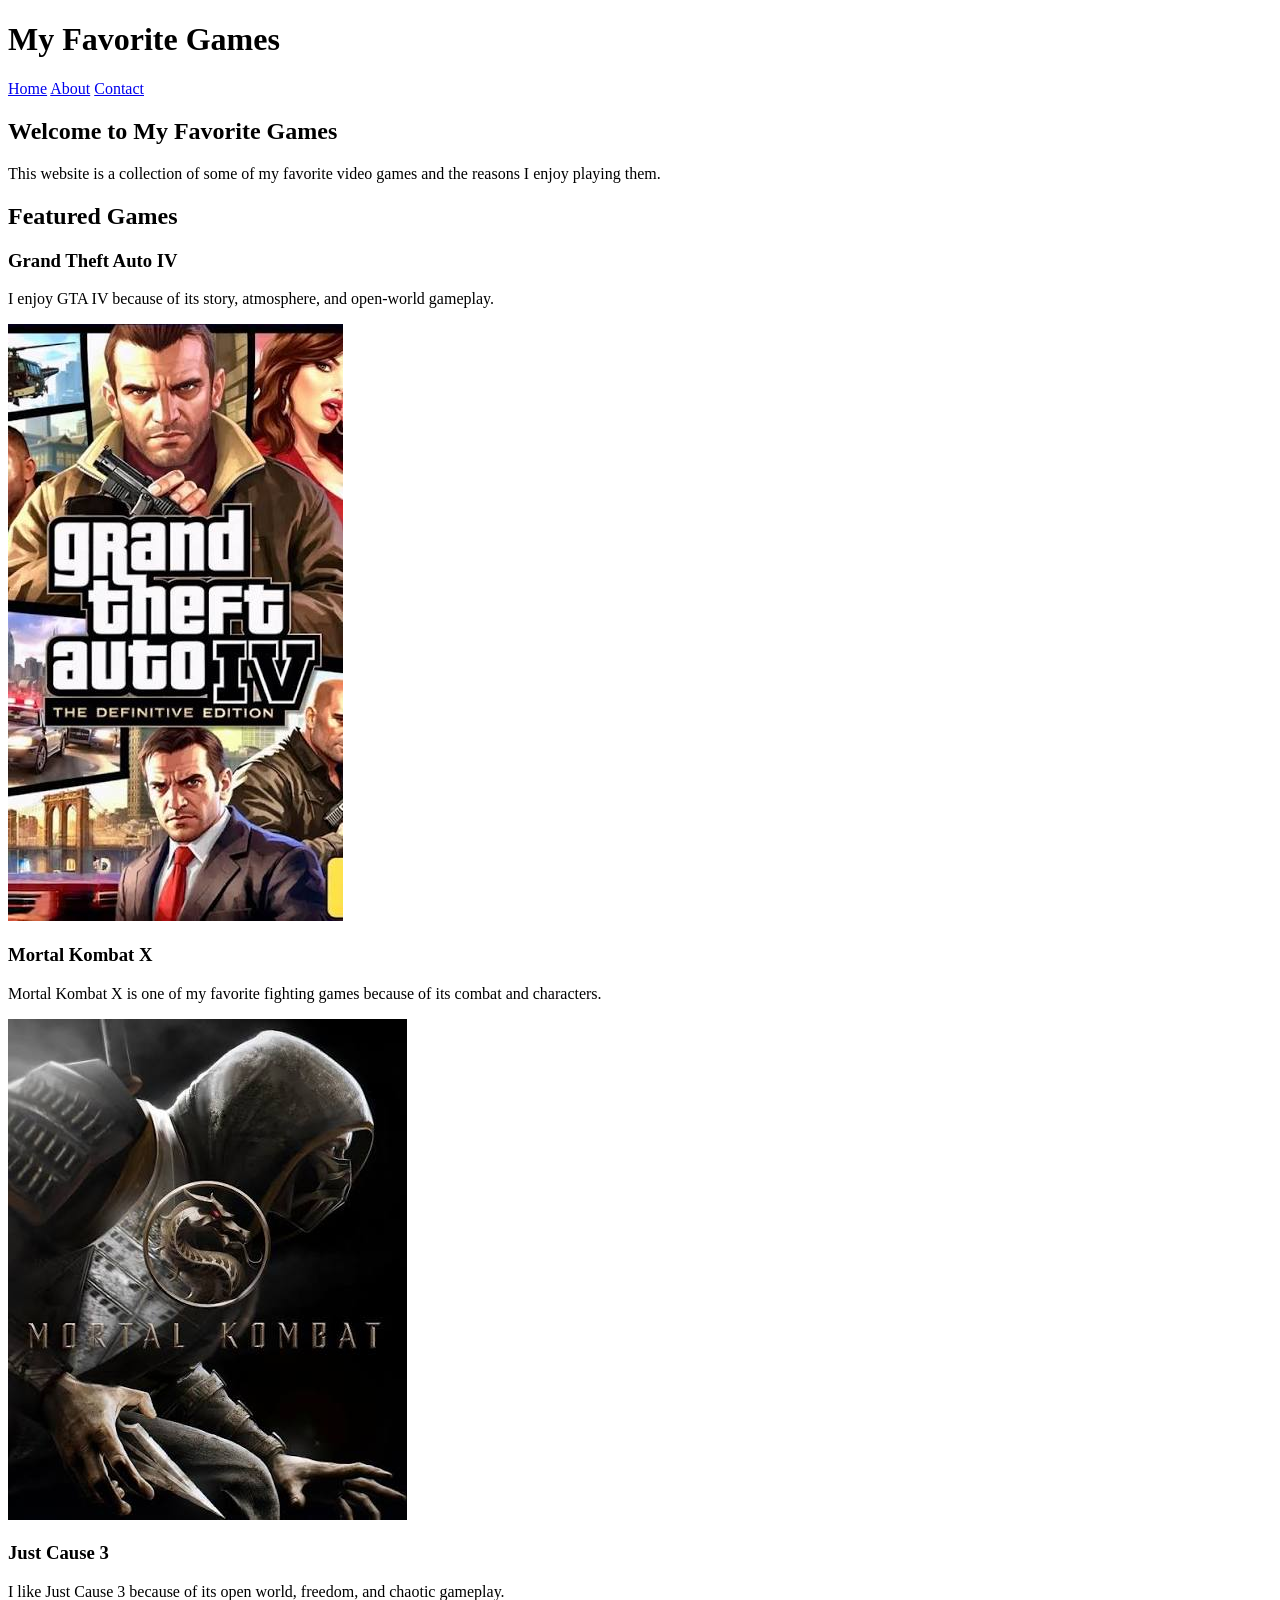
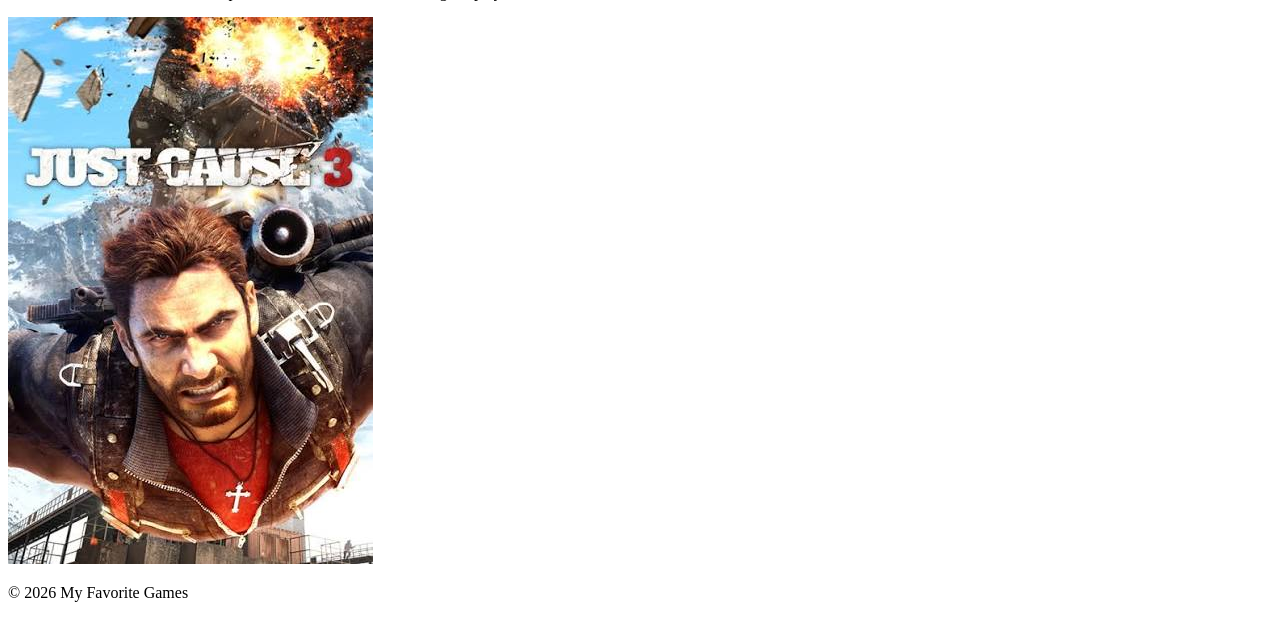
==== index.html @ c0b4bbab "Initial website" ====
<!DOCTYPE html>
<html>

    <!-- Document Head: Contains the page metadata, character encoding, viewport settings, and page title. -->
<head>
    <meta charset="UTF-8">
    <meta name="viewport" content="width=device-width, initial-scale=1.0">
    <title>My Favorite Games</title>
</head>
<body>
    <!-- Header: Introduces the website with its main heading. -->
<header>
<h1>My Favorite Games</h1>

</header>

<!-- Navigation: Provides links to the Home, About, and Contact pages. -->
<nav>
     <a href="index.html">Home</a>
    <a href="about.html">About</a>
    <a href="contact.html">Contact</a>
</nav>

<!-- Main Content: Contains the primary information presented on the homepage. -->
<main>
    <!-- Introduction Section: Welcomes visitors and explains the purpose of the website. -->
    <section>
    <h2>Welcome to My Favorite Games</h2>
    <p>This website is a collection of some of my favorite video games and the reasons I enjoy playing them.</p>
</section>
<section>
    <!-- Featured Games Section: Highlights three favorite games and explains why they are enjoyable. -->
    <h2>Featured Games</h2>
    <!-- Grand Theft Auto IV: Describes why GTA IV is one of my favorite games. -->
    <h3>Grand Theft Auto IV</h3>
    <p>I enjoy GTA IV because of its story, atmosphere, and open-world gameplay.</p>
    <img src="images/gta-iv.jpeg" alt="Grand Theft Auto IV">
    <!-- Mortal Kombat X: Describes why Mortal Kombat X is one of my favorite fighting games. -->
    <h3>Mortal Kombat X</h3>
    <p>Mortal Kombat X is one of my favorite fighting games because of its combat and characters.</p>
    <img src="images/mkx.jpeg" alt="Mortal Kombat X">
    <!-- Just Cause 3: Describes why Just Cause 3 is one of my favorite open-world games. -->
    <h3>Just Cause 3</h3>
    <p>I like Just Cause 3 because of its open world, freedom, and chaotic gameplay.</p>
    <img src="images/jc3.jpeg" alt="Just Cause 3">
</section>
</main>

<!-- Footer: Displays the copyright information for the website. -->
<footer>
    <p>&copy; 2026 My Favorite Games</p>
</footer>
</body>
</html>
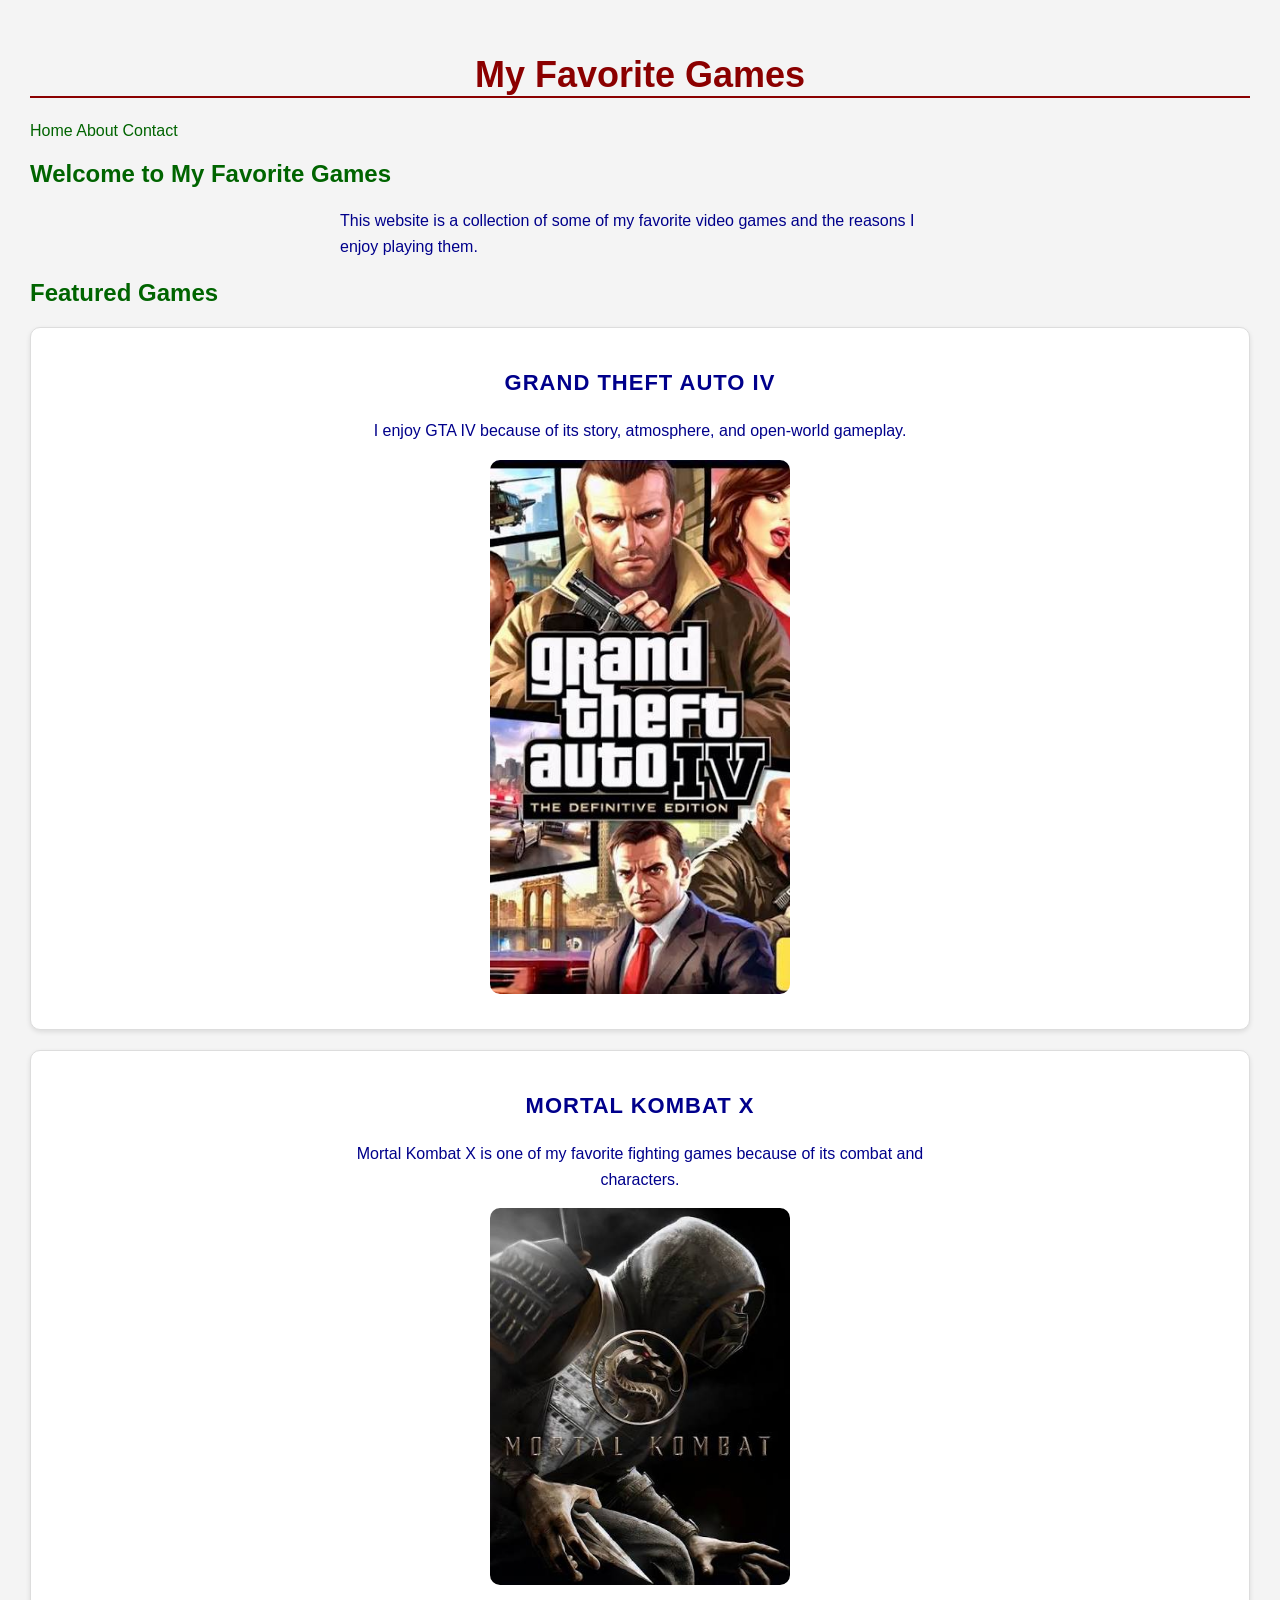
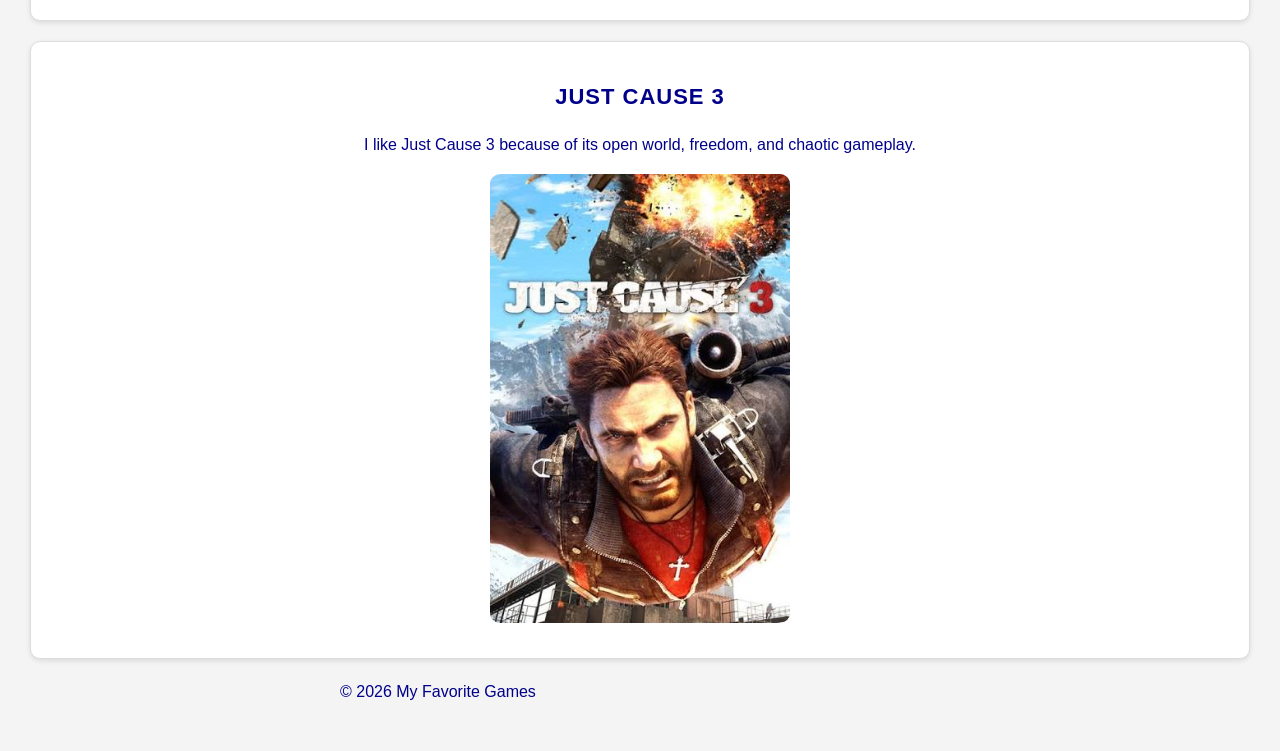
==== commit 824a7f88: "Add CSS styling and design notes" ====
--- a/index.html
+++ b/index.html
@@ -1,11 +1,12 @@
 <!DOCTYPE html>
-<html>
+<html lang="en">
 
     <!-- Document Head: Contains the page metadata, character encoding, viewport settings, and page title. -->
 <head>
     <meta charset="UTF-8">
     <meta name="viewport" content="width=device-width, initial-scale=1.0">
     <title>My Favorite Games</title>
+    <link rel="stylesheet" href="style.css">
 </head>
 <body>
     <!-- Header: Introduces the website with its main heading. -->
@@ -29,20 +30,29 @@
     <p>This website is a collection of some of my favorite video games and the reasons I enjoy playing them.</p>
 </section>
 <section>
+
     <!-- Featured Games Section: Highlights three favorite games and explains why they are enjoyable. -->
     <h2>Featured Games</h2>
     <!-- Grand Theft Auto IV: Describes why GTA IV is one of my favorite games. -->
-    <h3>Grand Theft Auto IV</h3>
-    <p>I enjoy GTA IV because of its story, atmosphere, and open-world gameplay.</p>
-    <img src="images/gta-iv.jpeg" alt="Grand Theft Auto IV">
+    <div class="game-card">
+        <h3>Grand Theft Auto IV</h3>
+        <p>I enjoy GTA IV because of its story, atmosphere, and open-world gameplay.</p>
+        <img src="images/gta-iv.jpeg" alt="Grand Theft Auto IV">
+    </div>
+
     <!-- Mortal Kombat X: Describes why Mortal Kombat X is one of my favorite fighting games. -->
+    <div class="game-card">
     <h3>Mortal Kombat X</h3>
     <p>Mortal Kombat X is one of my favorite fighting games because of its combat and characters.</p>
     <img src="images/mkx.jpeg" alt="Mortal Kombat X">
+    </div>
+
     <!-- Just Cause 3: Describes why Just Cause 3 is one of my favorite open-world games. -->
+    <div class="game-card">
     <h3>Just Cause 3</h3>
     <p>I like Just Cause 3 because of its open world, freedom, and chaotic gameplay.</p>
     <img src="images/jc3.jpeg" alt="Just Cause 3">
+    </div>
 </section>
 </main>
 
--- a/style.css
+++ b/style.css
@@ -0,0 +1,79 @@
+/* General page styles */
+body {
+    background-color: #f4f4f4;
+    color: darkblue;
+    font-family: Arial, sans-serif;
+    margin: 20px;
+    padding: 10px;
+}
+
+/* Heading styles */
+h1 {
+    color: darkred;
+    font-size: 36px;
+    text-align: center;
+    border-bottom: 2px solid darkred;
+}
+
+/* Heading styles */
+h2 {
+    color: darkgreen;
+    font-size: 24px;
+}
+
+/* Heading styles */
+h3 {
+    color: darkblue;
+    font-size: 22px;
+    font-weight: bold;
+    letter-spacing: 1px;
+    text-transform: uppercase;
+}
+
+/* Navigation link styles */
+a {
+    color: darkgreen;
+     text-decoration: none;
+}
+
+/* Navigation link styles */
+a:hover {
+    color: red;
+}
+
+img {
+    border-radius: 10px;
+    margin-bottom: 15px;
+    width: 300px;
+    max-width: 100%;
+    display: block;
+    margin-left: auto;
+    margin-right: auto;
+}
+
+/* Game card styles */
+.game-card {
+    background-color: white;
+    padding: 20px;
+    margin-bottom: 20px;
+    border-radius: 10px;
+    border: 1px solid #ddd;
+    box-shadow: 0 2px 5px rgba(0, 0, 0, 0.1);
+    transition: box-shadow 0.3s ease, transform 0.3s ease;
+    width: 100%;
+    box-sizing: border-box;
+    text-align: center;
+}
+
+/* Game card hover effects */
+.game-card:hover {
+    box-shadow: 0 4px 10px rgba(0, 0, 0, 0.2);
+    transform: translateY(-3px);
+}
+
+p {
+    line-height: 1.6;
+    max-width: 600px;
+    margin-left: auto;
+    margin-right: auto;
+}
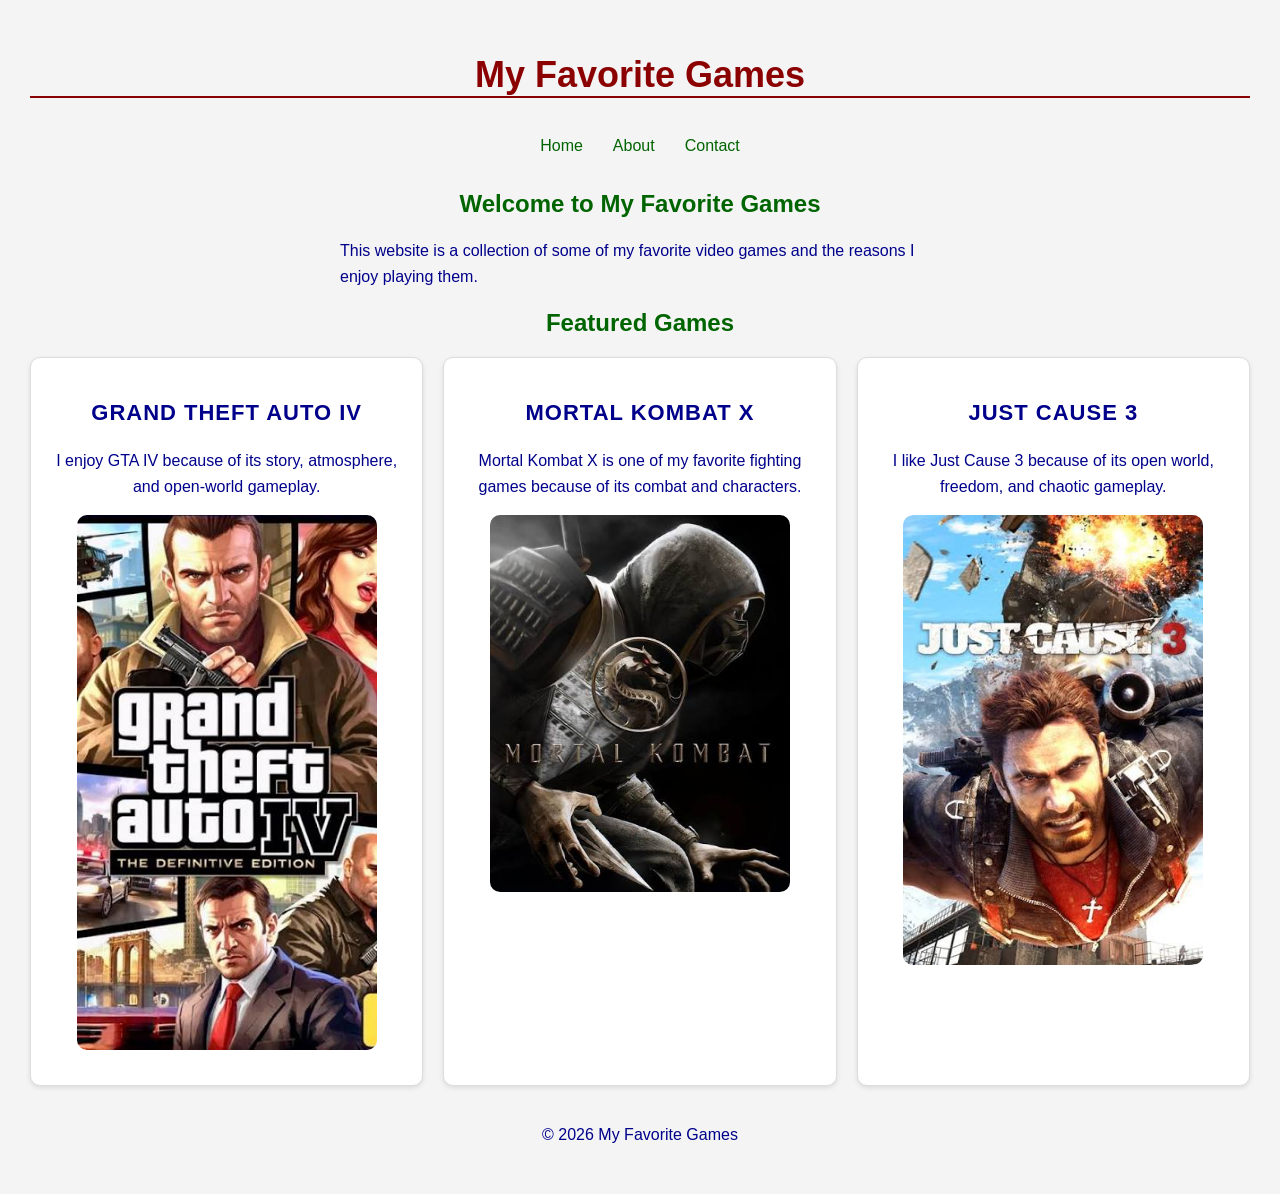
==== commit e5a91ffe: "Add Flexbox layout for game cards" ====
--- a/index.html
+++ b/index.html
@@ -33,6 +33,7 @@
 
     <!-- Featured Games Section: Highlights three favorite games and explains why they are enjoyable. -->
     <h2>Featured Games</h2>
+    <div class="games-container">
     <!-- Grand Theft Auto IV: Describes why GTA IV is one of my favorite games. -->
     <div class="game-card">
         <h3>Grand Theft Auto IV</h3>
@@ -53,6 +54,7 @@
     <p>I like Just Cause 3 because of its open world, freedom, and chaotic gameplay.</p>
     <img src="images/jc3.jpeg" alt="Just Cause 3">
     </div>
+    </div>
 </section>
 </main>
 
--- a/style.css
+++ b/style.css
@@ -19,6 +19,7 @@
 h2 {
     color: darkgreen;
     font-size: 24px;
+    text-align: center;
 }
 
 /* Heading styles */
@@ -60,7 +61,7 @@
     border: 1px solid #ddd;
     box-shadow: 0 2px 5px rgba(0, 0, 0, 0.1);
     transition: box-shadow 0.3s ease, transform 0.3s ease;
-    width: 100%;
+    width: auto;
     box-sizing: border-box;
     text-align: center;
 }
@@ -76,4 +77,76 @@
     max-width: 600px;
     margin-left: auto;
     margin-right: auto;
-}+}
+
+footer {
+    text-align: center;
+}
+
+
+/* Contact form styles */
+form {
+    max-width: 500px;
+    margin: 30px auto;
+}
+
+form label {
+    display: block;
+    margin-bottom: 8px;
+}
+
+form input,
+form textarea {
+    display: block;
+    width: 100%;
+    box-sizing: border-box;
+    padding: 10px;
+    margin-bottom: 20px;
+    border: 1px solid #ccc;
+    border-radius: 5px;
+    font-family: Arial, sans-serif;
+    font-size: 16px;
+}
+
+form textarea {
+    min-height: 120px;
+    resize: vertical;
+}
+
+form button {
+    padding: 10px 20px;
+    background-color: darkgreen;
+    color: white;
+    border: none;
+    border-radius: 5px;
+    cursor: pointer;
+    font-size: 16px;
+}
+
+form button:hover {
+    background-color: #004d00;
+}
+
+/* Navigation layout using Flexbox */
+nav {
+    display: flex;
+    justify-content: center;
+    gap: 30px;
+    padding: 15px;
+    margin-bottom: 20px;
+}
+
+
+/* Arrange game cards using Flexbox */
+.games-container {
+    display: flex;
+    flex-wrap: wrap;
+    justify-content: center;
+    align-items: stretch;
+    gap: 20px;
+}
+
+.games-container .game-card {
+    flex: 1 1 300px;
+    max-width: 450px;
+}
